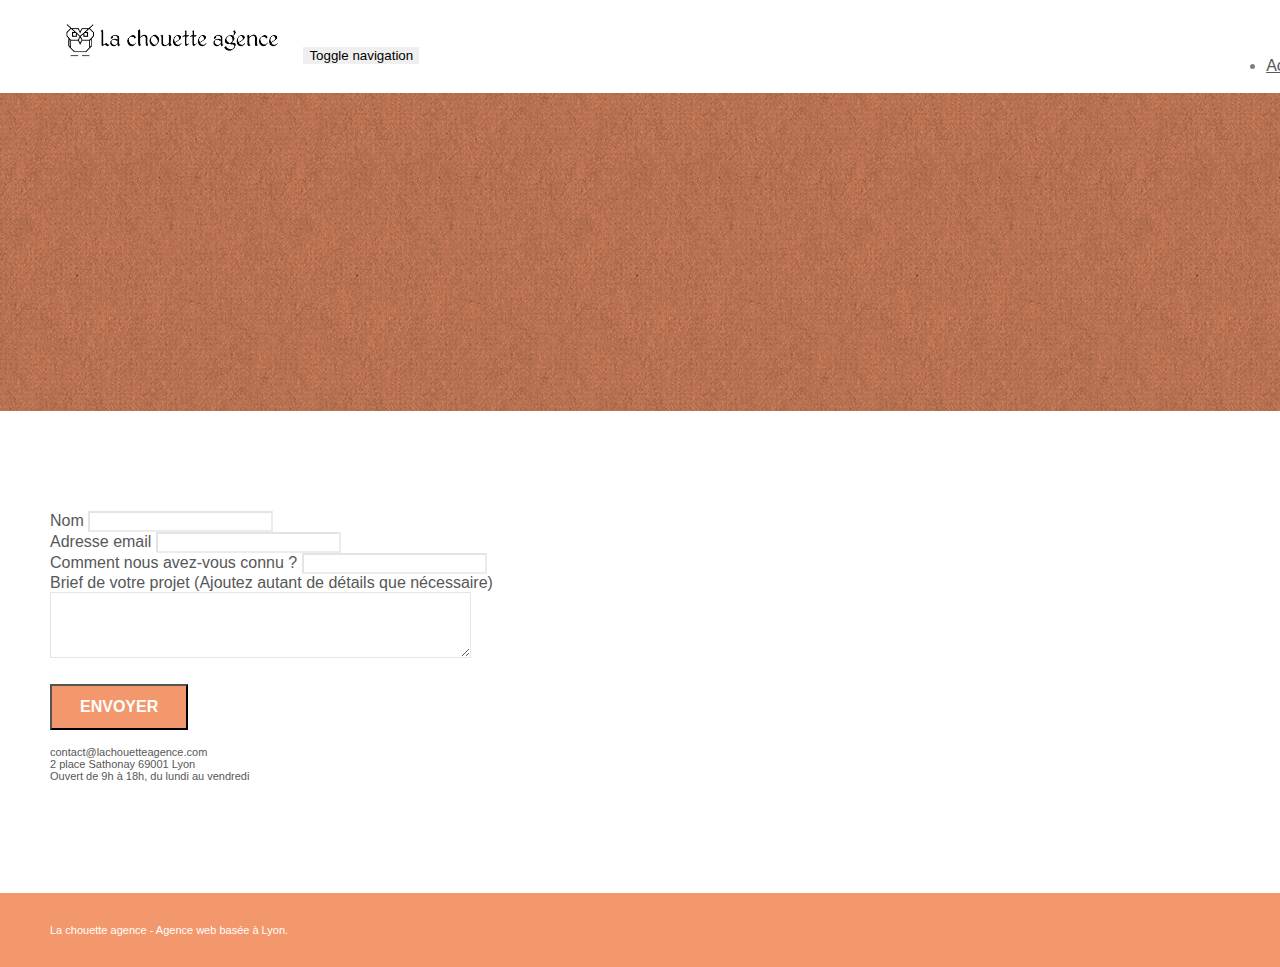
==== page2.html @ 5d2845f1 "Base site add" ====
<!doctype html>
<html lang="Default">
<head>
    <meta charset="utf-8">
    <meta name="keywords" content="">
    <meta name="description" content="">
    <meta name="viewport" content="width=device-width, initial-scale=1.0, viewport-fit=cover">
    <link rel="shortcut icon" type="image/png" href="favicon.jpg">
    
	<link rel="stylesheet" type="text/css" href="./css/bootstrap.min.css">
	<link rel="stylesheet" type="text/css" href="style.css">
	<link rel="stylesheet" type="text/css" href="./css/font-awesome.min.css">
	<link rel="stylesheet" type="text/css" href="./css/et-line.min.css">
	
    
	<script src="./js/jquery-2.1.0.min.js"></script>
	<script src="./js/bootstrap.min.js"></script>
	<script src="./js/blocs.min.js"></script>
	<script src="./js/jqBootstrapValidation.js"></script>
	<script src="./js/formHandler.js"></script>
    <title>page2</title>

    
<!-- Analytics -->
 
<!-- Analytics END -->
    
</head>
<body>
<!-- Principal conteneur -->
<div class="page-container">
    
<!-- bloc-0 -->
<div class="bloc bgc-white l-bloc " id="bloc-0">
	<div class="container bloc-sm">
		<nav class="navbar row">
			<div class="navbar-header">
				<a class="navbar-brand" href="index.html"><img src="img/la-chouette-agence.png" alt="atlanta web design logo" height="40" /></a>
				<button id="nav-toggle" type="button" class="ui-navbar-toggle navbar-toggle" data-toggle="collapse" data-target=".navbar-1">
					<span class="sr-only">Toggle navigation</span><span class="icon-bar"></span><span class="icon-bar"></span><span class="icon-bar"></span>
				</button>
			</div>
			<div class="collapse navbar-collapse navbar-1 special-dropdown-nav">
				<ul class="site-navigation nav navbar-nav">
					<li>
						<a href="index.html">Accueil</a>
					</li>
					<li>
					</li>
					<li>
						<a href="page2.html">page2 &gt;</a>
					</li>
				</ul>
			</div>
		</nav>
	</div>
</div>
<!-- bloc-0 END -->

<!-- bloc-6 -->
<div class="bloc bg-dots-bg bg-repeat bgc-atomic-tangerine d-bloc bloc-bg-texture texture-paper" id="bloc-6">
	<div class="container bloc-lg">
		<div class="row">
			<div class="col-sm-12">
				<h1 class="text-center hero-bloc-text tc-white">
					Parlons web design !
				</h1>
				<p class="text-center mg-lg tc-white tight-width-whitespace">
					Nous sommes ravis que vous souhaitiez collaborer avec notre agence.<br>
					Parlez-nous de votre projet en complétant le formulaire ci-dessous.
				</p>
			</div>
		</div>
	</div>
</div>
<!-- bloc-6 END -->

<!-- bloc-7 -->
<div class="bloc bgc-white l-bloc" id="bloc-7">
	<div class="container bloc-lg">
		<div class="row">
			<div class="col-sm-6">
				<form id="form_1" novalidate success-msg="Your message has been sent." fail-msg="Sorry it seems that our mail server is not responding, Sorry for the inconvenience!">
					<div class="form-group">
						<label>
							Nom
						</label>
						<input id="name" class="form-control" required />
					</div>
					<div class="form-group">
						<label>
							Adresse email
						</label>
						<input id="email" class="form-control" type="email" required />
					</div>
					<div class="form-group">
						<label>
							Comment nous avez-vous connu ?
						</label>
						<input class="form-control" type="email" required id="input_504" />
					</div>
					<div class="form-group">
						<label>
							Brief de votre projet (Ajoutez autant de détails que nécessaire)<br>
						</label><textarea id="message" class="form-control" rows="4" cols="50" required></textarea>
					</div> 
					<button class="bloc-button btn btn-lg btn-block cta-hero btn-atomic-tangerine" type="submit">
						Envoyer
					</button>
				</form>
			</div>
			<div class="col-sm-6">
				<p>
					contact@lachouetteagence.com<br>2 place Sathonay 69001 Lyon<br>Ouvert de 9h à 18h, du lundi au vendredi<br>
				</p>
			</div>
		</div>
	</div>
</div>
<!-- bloc-7 END -->

<!-- ScrollToTop Button -->
<a class="bloc-button btn btn-d scrollToTop" onclick="scrollToTarget('1')"><span class="fa fa-chevron-up"></span></a>
<!-- ScrollToTop Button END-->


<!-- Footer - bloc-8 -->
<div class="bloc bgc-atomic-tangerine d-bloc" id="bloc-8">
	<div class="container bloc-sm">
		<div class="row">
			<div class="col-sm-12">
				<p class="text-center white">
					La chouette agence - Agence web basée à Lyon.<br>
				</p>
				<div class="row row-no-gutters social">
					<div class="col-sm-3">
						<div class="text-center">
							<a class="social" href="index.html"><span class="fa fa-twitter icon-md"></span></a>
						</div>
					</div>
					<div class="col-sm-3">
						<div class="text-center">
							<a class="social" href="index.html"><span class="fa fa-facebook icon-md"></span></a>
						</div>
					</div>
					<div class="col-sm-3">
						<div class="text-center">
							<a class="social" href="index.html"><span class="fa fa-dribbble icon-md"></span></a>
						</div>
					</div>
					<div class="col-sm-3">
						<div class="text-center">
							<a class="social" href="index.html"><span class="fa fa-instagram icon-md"></span></a>
						</div>
					</div>
				</div>
			</div>
		</div>
	</div>
</div>
<!-- Footer - bloc-8 END -->

</div>
<!-- Principal conteneur END -->
    

</body>
</html>
---- style.css ----
body {
    margin: 0;
    padding: 0;
    background: #FFF;
    overflow-x: hidden;
    -webkit-font-smoothing: antialiased;
    -moz-osx-font-smoothing: grayscale;
}

a,
button {
    transition: all .3s ease-in-out;
    outline: none!important;
}

a:hover {
    text-decoration: none;
    cursor: pointer;
}

#page-loading-blocs-notifaction {
    position: fixed;
    top: 0;
    bottom: 0;
    width: 100%;
    z-index: 100000;
    background: #FFFFFF url("img/pageload-spinner.gif") no-repeat center center;
}

.bloc {
    width: 100%;
    clear: both;
    background: 50% 50% no-repeat;
    padding: 0 50px;
    -webkit-background-size: cover;
    -moz-background-size: cover;
    -o-background-size: cover;
    background-size: cover;
    position: relative;
}

.bloc .container {
    padding-left: 0;
    padding-right: 0;
}

.bloc-lg {
    padding: 100px 50px;
}

.bloc-md {
    padding: 50px;
}

.bloc-sm {
    padding: 20px 50px;
}

.bg-center,
.bg-l-edge,
.bg-r-edge,
.bg-t-edge,
.bg-b-edge,
.bg-tl-edge,
.bg-bl-edge,
.bg-tr-edge,
.bg-br-edge,
.bg-repeat {
    -webkit-background-size: auto!important;
    -moz-background-size: auto!important;
    -o-background-size: auto!important;
    background-size: auto!important;
}

.bg-repeat {
    background: repeat;
}

.bg-t-edge {
    background: top no-repeat;
}

.bloc-bg-texture::before {
    content: "";
    background-size: 2px 2px;
    position: absolute;
    top: 0;
    bottom: 0;
    left: 0;
    right: 0;
}

.texture-paper::before {
    background: url("img/texture-paper.png");
    background-size: 280px 280px;
}

.b-parallax {
    background-attachment: fixed;
}

.d-bloc {
    color: rgba(255, 255, 255, .7);
}

.d-bloc button:hover {
    color: rgba(255, 255, 255, .9);
}

.d-bloc .icon-round,
.d-bloc .icon-square,
.d-bloc .icon-rounded,
.d-bloc .icon-semi-rounded-a,
.d-bloc .icon-semi-rounded-b {
    border-color: rgba(255, 255, 255, .9);
}

.d-bloc .divider-h span {
    border-color: rgba(255, 255, 255, .2);
}

.d-bloc .a-btn,
.d-bloc .navbar a,
.d-bloc .navbar-brand,
.d-bloc a .icon-sm,
.d-bloc a .icon-md,
.d-bloc a .icon-lg,
.d-bloc a .icon-xl,
.d-bloc h1 a,
.d-bloc h2 a,
.d-bloc h3 a,
.d-bloc h4 a,
.d-bloc h5 a,
.d-bloc h6 a,
.d-bloc p a {
    color: rgba(255, 255, 255, .6);
}

.d-bloc .a-btn:hover,
.d-bloc .navbar a:hover,
.d-bloc .navbar-brand:hover,
.d-bloc a:hover .icon-sm,
.d-bloc a:hover .icon-md,
.d-bloc a:hover .icon-lg,
.d-bloc a:hover .icon-xl,
.d-bloc h1 a:hover,
.d-bloc h2 a:hover,
.d-bloc h3 a:hover,
.d-bloc h4 a:hover,
.d-bloc h5 a:hover,
.d-bloc h6 a:hover,
.d-bloc p a:hover {
    color: rgba(255, 255, 255, 1);
}

.d-bloc .navbar-toggle .icon-bar {
    background: rgba(255, 255, 255, 1);
}

.d-bloc .btn-wire,
.d-bloc .btn-wire:hover {
    color: rgba(255, 255, 255, 1);
    border-color: rgba(255, 255, 255, 1);
}

.d-bloc .panel {
    color: rgba(0, 0, 0, .5);
}

.d-bloc .panel button:hover {
    color: rgba(0, 0, 0, .7);
}

.d-bloc .panel icon {
    border-color: rgba(0, 0, 0, .7);
}

.d-bloc .panel .divider-h span {
    border-color: rgba(0, 0, 0, .1);
}

.d-bloc .panel .a-btn {
    color: rgba(0, 0, 0, .6);
}

.d-bloc .panel .a-btn:hover {
    color: rgba(0, 0, 0, 1);
}

.d-bloc .panel .btn-wire,
.d-bloc .panel .btn-wire:hover {
    color: rgba(0, 0, 0, .7);
    border-color: rgba(0, 0, 0, .3);
}

.d-bloc .panel,
.l-bloc {
    color: rgba(0, 0, 0, .5);
}

.d-bloc .panel button:hover,
.l-bloc button:hover {
    color: rgba(0, 0, 0, .7);
}

.l-bloc .icon-round,
.l-bloc .icon-square,
.l-bloc .icon-rounded,
.l-bloc .icon-semi-rounded-a,
.l-bloc .icon-semi-rounded-b {
    border-color: rgba(0, 0, 0, .7);
}

.d-bloc .panel .divider-h span,
.l-bloc .divider-h span {
    border-color: rgba(0, 0, 0, .1);
}

.d-bloc .panel .a-btn,
.l-bloc .a-btn,
.l-bloc .navbar a,
.l-bloc .navbar-brand,
.l-bloc a .icon-sm,
.l-bloc a .icon-md,
.l-bloc a .icon-lg,
.l-bloc a .icon-xl,
.l-bloc h1 a,
.l-bloc h2 a,
.l-bloc h3 a,
.l-bloc h4 a,
.l-bloc h5 a,
.l-bloc h6 a,
.l-bloc p a {
    color: rgba(0, 0, 0, .6);
}

.d-bloc .panel .a-btn:hover,
.l-bloc .a-btn:hover,
.l-bloc .navbar a:hover,
.l-bloc .navbar-brand:hover,
.l-bloc a:hover .icon-sm,
.l-bloc a:hover .icon-md,
.l-bloc a:hover .icon-lg,
.l-bloc a:hover .icon-xl,
.l-bloc h1 a:hover,
.l-bloc h2 a:hover,
.l-bloc h3 a:hover,
.l-bloc h4 a:hover,
.l-bloc h5 a:hover,
.l-bloc h6 a:hover,
.l-bloc p a:hover {
    color: rgba(0, 0, 0, 1);
}

.l-bloc .navbar-toggle .icon-bar {
    color: rgba(0, 0, 0, .6);
}

.d-bloc .panel .btn-wire,
.d-bloc .panel .btn-wire:hover,
.l-bloc .btn-wire,
.l-bloc .btn-wire:hover {
    color: rgba(0, 0, 0, .7);
    border-color: rgba(0, 0, 0, .3);
}

.voffset {
    margin-top: 30px;
}

.voffset-lg {
    margin-top: 80px;
}

.row-no-gutters {
    margin-right: 0;
    margin-left: 0;
}

.row.row-no-gutters > [class^="col-"],
.row.row-no-gutters > [class*=" col-"] {
    padding-right: 0;
    padding-left: 0;
}

#bloc-1-hero h1 {
    font-size: 32px;
}

.navbar {
    margin-bottom: 0;
    z-index: 1;
}

.navbar-brand {
    height: auto;
    padding: 3px 15px;
    font-size: 25px;
    font-weight: normal;
    font-weight: 600;
    line-height: 44px;
}

.navbar-brand img {
    max-height: 200px;
    margin: 0 5px 0 0;
    display: inline;
}

.navbar-brand img[src$=svg] {
    min-width: 100px;
}

.nav-center .navbar-brand img {
    margin: 0;
}

.navbar .nav {
    padding-top: 2px;
    margin-right: -16px;
    float: right;
    z-index: 1;
}

.nav > li {
    float: left;
    margin-top: 4px;
    font-size: 16px;
}

.navbar-nav .open .dropdown-menu > li > a {
    text-align: inherit;
}

.nav > li a:hover,
.nav > li a:focus {
    background: transparent;
}

.navbar-toggle {
    margin: 10px 10px 0 0;
    border: 0px;
}

.navbar-toggle:hover {
    background: transparent!important;
}

.navbar-toggle .icon-bar {
    background-color: rgba(0, 0, 0, .5);
    width: 26px;
}

.nav-invert .navbar .nav {
    float: left;
}

.nav-invert .navbar-header,
.nav-invert .navbar-brand {
    float: right;
    position: relative;
    z-index: 2;
}

@media (min-width: 768px) {
    .site-navigation {
        position: absolute;
        top: 50%;
        right: 20px;
        transform: translate(0, -50%);
        -webkit-transform: translateY(-50%);
    }
    .nav > li .dropdown-menu a,
    .nav > li .dropdown-menu a:hover {
        color: #484848;
    }
    .nav-invert .site-navigation {
        left: 0;
        right: 0;
    }
    .nav-center {
        text-align: center;
    }
    .nav-center .navbar-header {
        width: 100%;
    }
    .nav-center .navbar-header,
    .nav-center .navbar-brand,
    .nav-center .nav > li {
        float: none;
        display: inline-block;
    }
    .nav-center .site-navigation {
        position: relative;
        width: 100%;
        right: 0;
        margin-right: 0px;
        margin-top: 20px;
    }
    .nav-center.mini-nav .navbar-toggle {
        float: none;
        margin: 10px auto 0;
    }
}

.nav > li > .dropdown a {
    background: none!important;
    display: block;
    padding: 14px 15px;
}

nav .caret {
    margin: 0 5px;
}

.dropdown-menu .dropdown-menu {
    top: -8px;
    left: 100%;
}

.dropdown-menu .dropmenu-flow-right {
    top: 100%;
    left: 0;
    margin-left: -1px;
    border-top-left-radius: 0;
    border-top-right-radius: 0;
}

.dropdown-menu .dropdown span {
    border: 4px solid black;
    border-top-color: transparent;
    border-right-color: transparent;
    border-bottom-color: transparent;
    margin: 6px -5px 0 0!important;
    float: right;
}

.mg-md {
    margin-top: 10px;
    margin-bottom: 20px;
}

.mg-lg {
    margin-top: 10px;
    margin-bottom: 40px;
}

.btn {
    margin: 0 5px 5px 0;
}

.btn.pull-right {
    margin: 0 0 5px 5px;
}

.btn-d,
.btn-d:hover,
.btn-d:focus {
    color: #FFF;
    background: rgba(0, 0, 0, .3);
}

button {
    outline: none!important;
}

.btn-rd {
    border-radius: 40px;
}

.btn-clean {
    border: 1px solid rgba(0, 0, 0, .08);
    border-bottom-color: rgba(0, 0, 0, .1);
    text-shadow: 0 1px 0 rgba(0, 0, 1, .1);
    box-shadow: 0 1px 3px rgba(0, 0, 1, .25), inset 0 1px 0 0 rgba(255, 255, 255, .15);
}

.icon-md {
    font-size: 30px!important;
}

.icon-lg {
    font-size: 60px!important;
}

.sm-shadow {
    text-shadow: 0 1px 2px rgba(0, 0, 0, .3);
}

.panel-sq,
.panel-sq .panel-heading,
.panel-sq .panel-footer {
    border-radius: 0;
}

.panel-rd {
    border-radius: 30px;
}

.panel-rd .panel-heading {
    border-radius: 29px 29px 0 0;
}

.panel-rd .panel-footer {
    border-radius: 0 0 29px 29px;
}

.form-control {
    border-color: rgba(0, 0, 0, .1);
    box-shadow: none;
}

.scrollToTop {
    width: 40px;
    height: 40px;
    position: fixed;
    bottom: 20px;
    right: 20px;
    opacity: 0;
    z-index: 500;
    transition: all .3s ease-in-out;
}

.scrollToTop span {
    margin-top: 6px;
}

.showScrollTop {
    font-size: 14px;
    opacity: 1;
}

a[data-lightbox] {
    position: relative;
    display: block;
    text-align: center;
}

a[data-lightbox]:hover::before {
    content: "+";
    font-family: "HelveticaNeue-Light", "Helvetica Neue Light", "Helvetica Neue", Helvetica, Arial;
    font-size: 32px;
    width: 50px;
    height: 50px;
    margin-left: -25px;
    border-radius: 50%;
    background: rgba(0, 0, 0, .6);
    color: #FFF;
    font-weight: 100;
    z-index: 1;
    position: absolute;
    top: 50%;
    transform: translateY(-50%);
    -webkit-transform: translateY(-50%);
}

a[data-lightbox]:hover img {
    opacity: 0.6;
    -webkit-animation-fill-mode: none;
    animation-fill-mode: none;
}

#lightbox-modal {
    display: flex;
    align-items: center;
}

#lightbox-modal .modal-dialog {
    width: 90%;
    max-width: 900px;
    margin: 0 auto 0;
}

#lightbox-modal .modal-dialog img {
    max-height: 90vh;
    margin: 0 auto;
}

.lightbox-caption {
    padding: 20px;
    color: #FFF;
    background: rgba(0, 0, 0, .5);
    position: absolute;
    left: 15px;
    right: 15px;
    bottom: 5px;
}

.close-lightbox {
    color: #FFF;
    font-size: 30px;
    position: absolute;
    top: 20px;
    right: 20px;
    z-index: 20;
    background: rgba(0, 0, 0, .5);
    border: none;
    line-height: 30px;
    padding: 0 9px 5px;
    opacity: 0.3;
}

.close-lightbox:hover,
.next-lightbox:hover,
.prev-lightbox:hover {
    opacity: 1.0;
    color: #FFF;
}

.next-lightbox,
.prev-lightbox {
    font-size: 20px;
    color: rgba(255, 255, 255, .9);
    background: rgba(0, 0, 0, .5);
    transition: all .2s ease-in-out;
    position: absolute;
    top: 45%;
    z-index: 1;
    opacity: 0.4;
}

.next-lightbox {
    padding: 6px 8px 1px 13px;
    right: 25px;
}

.prev-lightbox {
    padding: 6px 13px 1px 10px;
    left: 25px;
}

.snapshot-lb .modal-body {
    padding-bottom: 45px;
}

.snapshot-lb .lightbox-caption {
    padding: 0;
    color: rgba(0, 0, 0, .5);
    background: none;
}

h1,
h2,
h3,
h4,
h5,
h6,
p,
label,
.btn,
a {
    font-family: "helvetica";
    font-weight: 400;
    color: #575757!important;
}

.container {
    max-width: 1000px;
}

.hero-bloc-text {
    font-size: 38px;
}

.hero-bloc-text-sub {
    font-size: 36px;
}

.statement-bloc-text {
    line-height: 26px;
    font-style: italic;
    font-size: 20px;
    text-align: center;
    font-weight: lighter;
    max-width: 520px;
    margin: auto auto auto auto;
}

p {
    font-size: 11px;
}

.tight-width-whitespace {
    max-width: 600px;
    margin: auto auto auto auto;
}

.h1 {
    font-size: 20px;
    font-family: "Open Sans";
}

.cta-hero {
    margin-top: 22px;
    color: #FFFFFF!important;
    text-transform: uppercase;
    padding: 12px 28px 12px 28px;
    font-size: 16px;
    font-weight: 700;
}

.social {
    max-width: 400px;
    margin: auto auto auto auto;
}

h2 {
    font-size: 22px;
    line-height: 1.4em;
}

h3 {
    font-size: 15px;
    text-transform: uppercase;
    font-weight: 700;
    color: #333333!important;
}

.med-width-whitespace {
    max-width: 800px;
    margin: auto auto auto auto;
    box-shadow: 0px 0px 0px #000000;
}

h1 {
    color: #333333!important;
}

h4 {
    color: #333333!important;
}

.icons {
    margin-bottom: 14px;
    margin-top: 24px;
}

.white {
    color: #FFFFFF!important;
}

.portfolio-thumb {
    margin-bottom: 24px;
}

.portfolio-row {
    margin-bottom: 44px;
    margin-top: 50px;
}

.avatar {
    box-shadow: 0px 4px 9px rgba(0, 0, 0, 0.3);
}

.black-background {
    background-color: rgba(165, 147, 99, 0.7);
    padding: 40px 40px 40px 40px;
}

.bold-link {
    font-weight: 900;
    text-decoration: underline!important;
}

.bgc-white {
    background-color: #FFFFFF;
}

.bgc-dark-slate-blue {
    background-color: #364577;
}

.bgc-atomic-tangerine {
    background-color: #F3976C;
}

.tc-white {
    color: #F3976C!important;
}

.btn-atomic-tangerine {
    background: #F3976C;
    color: #FFFFFF!important;
}

.btn-atomic-tangerine:hover {
    background: #c27956!important;
    color: #FFFFFF!important;
}

.ltc-white {
    color: #FFFFFF!important;
}

.ltc-white:hover {
    color: #cccccc!important;
}

.ltc-atomic-tangerine {
    color: #F3976C!important;
}

.ltc-atomic-tangerine:hover {
    color: #c27956!important;
}

.icon-dark-slate-blue {
    color: #364577!important;
    border-color: #364577!important;
}

.bg-dots-bg {
    background-image: url("img/dots-bg.png");
}

.bg-lines-h2-bg {
    background-image: url("img/lines-h2-bg.png");
}

.bg-banniere {
    background-image: url("img/la-chouette-agence-banniere.jpg");
}

.bg-presentation {
    background-image: url("img/image-de-presentation.bmp");
}

@media (max-width: 1024px) {
    .bloc {
        padding-left: 20px;
        padding-right: 20px;
    }
    .bloc.full-width-bloc,
    .bloc-tile-2.full-width-bloc .container,
    .bloc-tile-3.full-width-bloc .container,
    .bloc-tile-4.full-width-bloc .container {
        padding-left: 0;
        padding-right: 0;
    }
}

@media (max-width: 992px) and (min-width: 768px) {
    .navbar .nav {
        max-width: 80%
    }
    .nav-center.navbar .nav {
        max-width: 100%
    }
}

@media only screen and (min-device-width: 768px) and (max-device-width: 1024px) and (orientation: landscape) {
    .b-parallax {
        background-attachment: scroll;
    }
}

@media only screen and (min-device-width: 1024px) and (max-device-width: 1366px) and (-webkit-min-device-pixel-ratio: 1.5) {
    .b-parallax {
        background-attachment: scroll;
    }
}

@media (max-width: 991px) {
    .container {
        width: 100%;
    }
    .b-parallax {
        background-attachment: scroll;
    }
    .page-container,
    #hero-bloc {
        overflow-x: hidden;
        position: relative;
    }
    .bloc {
        padding-left: constant(safe-area-inset-left);
        padding-right: constant(safe-area-inset-right);
    }
    .bloc-group,
    .bloc-group .bloc {
        display: block;
        width: 100%;
    }
    .bloc-fill-screen .fill-bloc-top-edge,
    .bloc-fill-screen .fill-bloc-bottom-edge {
        padding: 0 20px;
        padding-left: constant(safe-area-inset-left);
        padding-right: constant(safe-area-inset-right);
    }
}

@media (max-width: 767px) {
    .page-container {
        overflow-x: hidden;
        position: relative;
    }
    h1,
    h2,
    h3,
    h4,
    h5,
    h6,
    p,
    #disqus_thread {
        padding-left: 10px!important;
        padding-right: 10px!important;
    }
    .b-parallax {
        background-attachment: scroll;
    }
    .navbar .nav {
        padding-top: 0;
        border-top: 1px solid rgba(0, 0, 0, .2);
        float: none!important;
    }
    .navbar.row {
        margin-left: 0;
        margin-right: 0;
    }
    .site-navigation {
        position: inherit;
        transform: none;
        -webkit-transform: none;
        -ms-transform: none;
    }
    .nav > li {
        margin-top: 0;
        border-bottom: 1px solid rgba(0, 0, 0, .1);
        background: rgba(0, 0, 0, .05);
        text-align: left;
        padding-left: 15px;
        width: 100%;
    }
    .nav > li:hover {
        background: rgba(0, 0, 0, .08);
    }
    .dropdown .dropdown a .caret {
        float: none;
        margin: 5px 0 0 10px!important;
        border: 4px solid black;
        border-bottom-color: transparent;
        border-right-color: transparent;
        border-left-color: transparent;
    }
    #hero-bloc .navbar .nav {
        background: rgba(0, 0, 0, .8);
    }
    #hero-bloc .navbar .nav a {
        color: rgba(255, 255, 255, .6);
    }
    .hero {
        padding: 50px 0;
    }
    .hero-nav {
        left: -1px;
        right: -1px;
    }
    .navbar-collapse {
        padding: 0;
        overflow-x: hidden;
        -webkit-box-shadow: none;
        box-shadow: none;
    }
    .navbar-brand img {
        max-height: 40px;
        width: auto;
    }
    .nav-invert .navbar-header {
        float: none;
        width: 100%;
    }
    .nav-invert .navbar-toggle {
        float: left;
        margin-left: 10px;
    }
    .bloc {
        padding-left: 0;
        padding-right: 0;
    }
    .bloc-xxl,
    .bloc-xl,
    .bloc-lg {
        padding: 40px 0;
    }
    .bloc-sm,
    .bloc-md {
        padding-left: 0;
        padding-right: 0;
    }
    .bloc-tile-2 .container,
    .bloc-tile-3 .container,
    .bloc-tile-4 .container,
    .bloc-fill-screen .fill-bloc-top-edge,
    .bloc-fill-screen .fill-bloc-bottom-edge {
        padding-left: 0;
        padding-right: 0;
    }
    .a-block {
        padding: 0 10px;
    }
    .btn-dwn {
        display: none;
    }
    .voffset {
        margin-top: 5px;
    }
    .voffset-md {
        margin-top: 20px;
    }
    .voffset-lg {
        margin-top: 30px;
    }
    form {
        padding: 5px;
    }
    .close-lightbox {
        display: inline-block;
    }
    .blocsapp-device-iphone5 {
        background-size: 216px 425px;
        padding-top: 60px;
        width: 216px;
        height: 425px;
    }
    .blocsapp-device-iphone5 img {
        width: 180px;
        height: 320px;
    }
}

@media (max-width: 400px) {
    .bloc {
        padding-left: 0;
        padding-right: 0;
    }
}

@media (max-width: 767px) {
    .bloc-mob-center-text {
        text-align: center;
    }
}
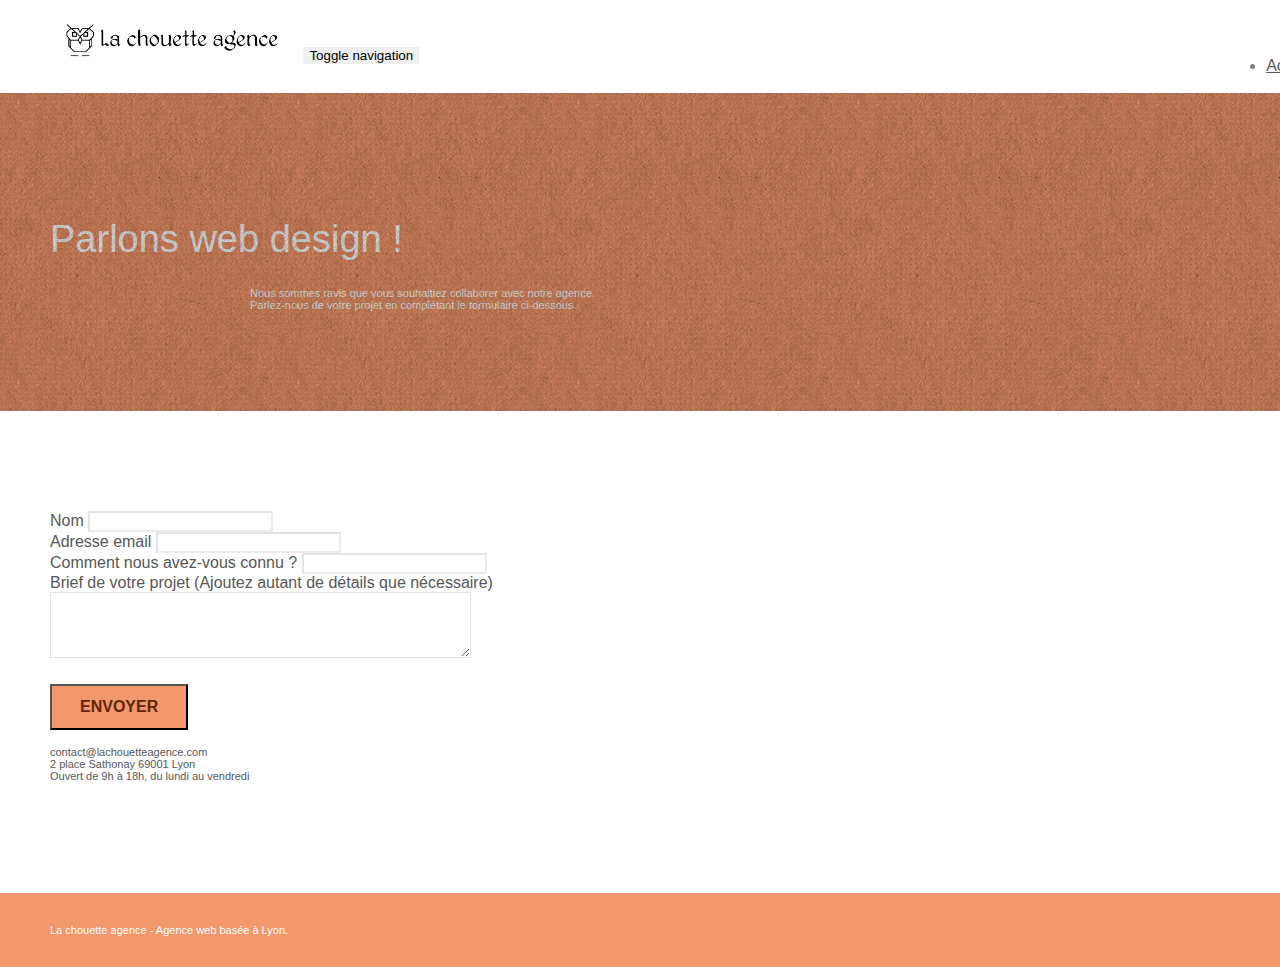
==== commit 1f5db559: "Corrections 1-6 implemented on Accueil, Correction 1 on contact." ====
--- a/page2.html
+++ b/page2.html
@@ -1,5 +1,5 @@
 <!doctype html>
-<html lang="Default">
+<html lang="fr">
 <head>
     <meta charset="utf-8">
     <meta name="keywords" content="">
@@ -18,7 +18,7 @@
 	<script src="./js/blocs.min.js"></script>
 	<script src="./js/jqBootstrapValidation.js"></script>
 	<script src="./js/formHandler.js"></script>
-    <title>page2</title>
+    <title>Nous contacter</title>
 
     
 <!-- Analytics -->
@@ -35,7 +35,7 @@
 	<div class="container bloc-sm">
 		<nav class="navbar row">
 			<div class="navbar-header">
-				<a class="navbar-brand" href="index.html"><img src="img/la-chouette-agence.png" alt="atlanta web design logo" height="40" /></a>
+				<a class="navbar-brand" href="index.html"><img src="img/la-chouette-agence.png" alt="lyon web design logo" height="40" /></a>
 				<button id="nav-toggle" type="button" class="ui-navbar-toggle navbar-toggle" data-toggle="collapse" data-target=".navbar-1">
 					<span class="sr-only">Toggle navigation</span><span class="icon-bar"></span><span class="icon-bar"></span><span class="icon-bar"></span>
 				</button>
--- a/style.css
+++ b/style.css
@@ -775,17 +775,17 @@
 }
 
 .tc-white {
-    color: #F3976C!important;
+    color: #FFFFFF!important;
 }
 
 .btn-atomic-tangerine {
     background: #F3976C;
-    color: #FFFFFF!important;
+    color: #642407!important;
 }
 
 .btn-atomic-tangerine:hover {
     background: #c27956!important;
-    color: #FFFFFF!important;
+    color: #642407!important;
 }
 
 .ltc-white {
@@ -1039,4 +1039,8 @@
     .bloc-mob-center-text {
         text-align: center;
     }
-}+}
+
+.pinkcontrast {
+    color: #642407!important;
+}
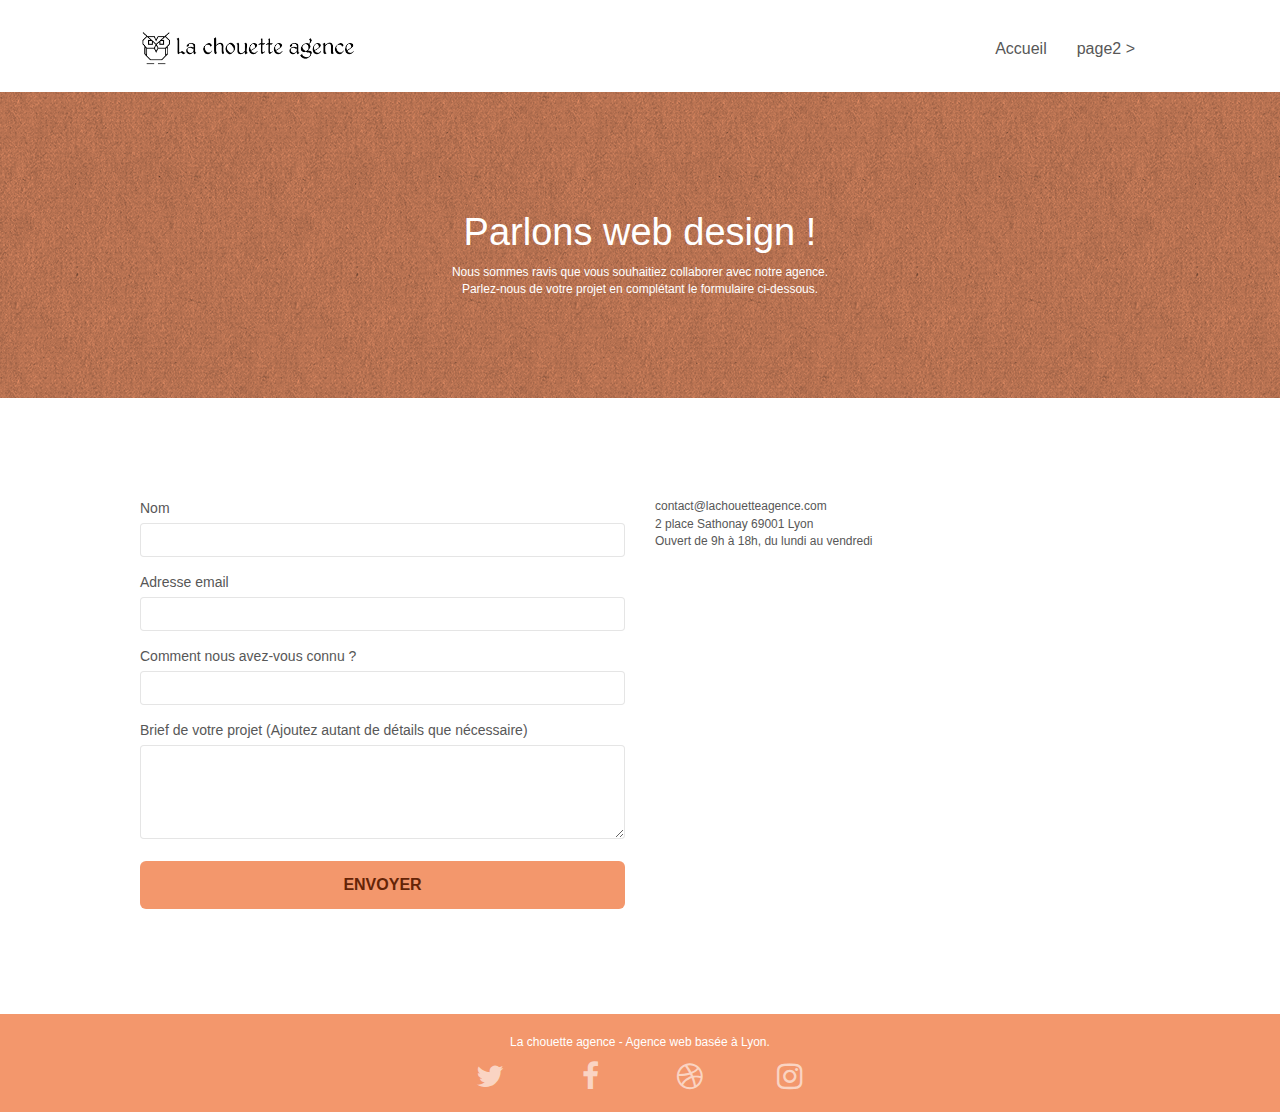
==== commit 0d8409d7: "js errors fixed on contact page." ====
--- a/page2.html
+++ b/page2.html
@@ -7,15 +7,15 @@
     <meta name="viewport" content="width=device-width, initial-scale=1.0, viewport-fit=cover">
     <link rel="shortcut icon" type="image/png" href="favicon.jpg">
     
-	<link rel="stylesheet" type="text/css" href="./css/bootstrap.min.css">
+	<link rel="stylesheet" type="text/css" href="./css/bootstrap.css">
 	<link rel="stylesheet" type="text/css" href="style.css">
-	<link rel="stylesheet" type="text/css" href="./css/font-awesome.min.css">
-	<link rel="stylesheet" type="text/css" href="./css/et-line.min.css">
+	<link rel="stylesheet" type="text/css" href="./css/font-awesome.css">
+	<link rel="stylesheet" type="text/css" href="./css/et-line.css">
 	
     
-	<script src="./js/jquery-2.1.0.min.js"></script>
-	<script src="./js/bootstrap.min.js"></script>
-	<script src="./js/blocs.min.js"></script>
+	<script src="./js/jquery-2.1.0.js"></script>
+	<script src="./js/bootstrap.js"></script>
+	<script src="./js/blocs.js"></script>
 	<script src="./js/jqBootstrapValidation.js"></script>
 	<script src="./js/formHandler.js"></script>
     <title>Nous contacter</title>
--- a/style.css
+++ b/style.css
@@ -677,7 +677,7 @@
 }
 
 p {
-    font-size: 11px;
+    font-size: 12px;
 }
 
 .tight-width-whitespace {
--- a/css/et-line.css
+++ b/css/et-line.css
@@ -0,0 +1,519 @@
+@font-face {
+    font-family: et-line;
+    src: url(../fonts/et-line.eot);
+    src: url(../fonts/et-line.eot?#iefix) format('embedded-opentype'), url(../fonts/et-line.woff) format('woff'), url(../fonts/et-line.ttf) format('truetype'), url(../fonts/et-line.svg#et-line) format('svg');
+    font-weight: 400;
+    font-style: normal
+}
+
+.et-icon-adjustments,
+.et-icon-alarmclock,
+.et-icon-anchor,
+.et-icon-aperture,
+.et-icon-attachment,
+.et-icon-bargraph,
+.et-icon-basket,
+.et-icon-beaker,
+.et-icon-bike,
+.et-icon-book-open,
+.et-icon-briefcase,
+.et-icon-browser,
+.et-icon-calendar,
+.et-icon-camera,
+.et-icon-caution,
+.et-icon-chat,
+.et-icon-circle-compass,
+.et-icon-clipboard,
+.et-icon-clock,
+.et-icon-cloud,
+.et-icon-compass,
+.et-icon-desktop,
+.et-icon-dial,
+.et-icon-document,
+.et-icon-documents,
+.et-icon-download,
+.et-icon-dribbble,
+.et-icon-edit,
+.et-icon-envelope,
+.et-icon-expand,
+.et-icon-facebook,
+.et-icon-flag,
+.et-icon-focus,
+.et-icon-gears,
+.et-icon-genius,
+.et-icon-gift,
+.et-icon-global,
+.et-icon-globe,
+.et-icon-googleplus,
+.et-icon-grid,
+.et-icon-happy,
+.et-icon-hazardous,
+.et-icon-heart,
+.et-icon-hotairballoon,
+.et-icon-hourglass,
+.et-icon-key,
+.et-icon-laptop,
+.et-icon-layers,
+.et-icon-lifesaver,
+.et-icon-lightbulb,
+.et-icon-linegraph,
+.et-icon-linkedin,
+.et-icon-lock,
+.et-icon-magnifying-glass,
+.et-icon-map,
+.et-icon-map-pin,
+.et-icon-megaphone,
+.et-icon-mic,
+.et-icon-mobile,
+.et-icon-newspaper,
+.et-icon-notebook,
+.et-icon-paintbrush,
+.et-icon-paperclip,
+.et-icon-pencil,
+.et-icon-phone,
+.et-icon-picture,
+.et-icon-pictures,
+.et-icon-piechart,
+.et-icon-presentation,
+.et-icon-pricetags,
+.et-icon-printer,
+.et-icon-profile-female,
+.et-icon-profile-male,
+.et-icon-puzzle,
+.et-icon-quote,
+.et-icon-recycle,
+.et-icon-refresh,
+.et-icon-ribbon,
+.et-icon-rss,
+.et-icon-sad,
+.et-icon-scissors,
+.et-icon-scope,
+.et-icon-search,
+.et-icon-shield,
+.et-icon-speedometer,
+.et-icon-strategy,
+.et-icon-streetsign,
+.et-icon-tablet,
+.et-icon-target,
+.et-icon-telescope,
+.et-icon-toolbox,
+.et-icon-tools,
+.et-icon-tools-2,
+.et-icon-trophy,
+.et-icon-tumblr,
+.et-icon-twitter,
+.et-icon-upload,
+.et-icon-video,
+.et-icon-wallet,
+.et-icon-wine {
+    font-family: et-line;
+    speak: none;
+    font-style: normal;
+    font-weight: 400;
+    font-variant: normal;
+    text-transform: none;
+    line-height: 1;
+    -webkit-font-smoothing: antialiased;
+    -moz-osx-font-smoothing: grayscale;
+    display: inline-block
+}
+
+.et-icon-mobile:before {
+    content: "\e000"
+}
+
+.et-icon-laptop:before {
+    content: "\e001"
+}
+
+.et-icon-desktop:before {
+    content: "\e002"
+}
+
+.et-icon-tablet:before {
+    content: "\e003"
+}
+
+.et-icon-phone:before {
+    content: "\e004"
+}
+
+.et-icon-document:before {
+    content: "\e005"
+}
+
+.et-icon-documents:before {
+    content: "\e006"
+}
+
+.et-icon-search:before {
+    content: "\e007"
+}
+
+.et-icon-clipboard:before {
+    content: "\e008"
+}
+
+.et-icon-newspaper:before {
+    content: "\e009"
+}
+
+.et-icon-notebook:before {
+    content: "\e00a"
+}
+
+.et-icon-book-open:before {
+    content: "\e00b"
+}
+
+.et-icon-browser:before {
+    content: "\e00c"
+}
+
+.et-icon-calendar:before {
+    content: "\e00d"
+}
+
+.et-icon-presentation:before {
+    content: "\e00e"
+}
+
+.et-icon-picture:before {
+    content: "\e00f"
+}
+
+.et-icon-pictures:before {
+    content: "\e010"
+}
+
+.et-icon-video:before {
+    content: "\e011"
+}
+
+.et-icon-camera:before {
+    content: "\e012"
+}
+
+.et-icon-printer:before {
+    content: "\e013"
+}
+
+.et-icon-toolbox:before {
+    content: "\e014"
+}
+
+.et-icon-briefcase:before {
+    content: "\e015"
+}
+
+.et-icon-wallet:before {
+    content: "\e016"
+}
+
+.et-icon-gift:before {
+    content: "\e017"
+}
+
+.et-icon-bargraph:before {
+    content: "\e018"
+}
+
+.et-icon-grid:before {
+    content: "\e019"
+}
+
+.et-icon-expand:before {
+    content: "\e01a"
+}
+
+.et-icon-focus:before {
+    content: "\e01b"
+}
+
+.et-icon-edit:before {
+    content: "\e01c"
+}
+
+.et-icon-adjustments:before {
+    content: "\e01d"
+}
+
+.et-icon-ribbon:before {
+    content: "\e01e"
+}
+
+.et-icon-hourglass:before {
+    content: "\e01f"
+}
+
+.et-icon-lock:before {
+    content: "\e020"
+}
+
+.et-icon-megaphone:before {
+    content: "\e021"
+}
+
+.et-icon-shield:before {
+    content: "\e022"
+}
+
+.et-icon-trophy:before {
+    content: "\e023"
+}
+
+.et-icon-flag:before {
+    content: "\e024"
+}
+
+.et-icon-map:before {
+    content: "\e025"
+}
+
+.et-icon-puzzle:before {
+    content: "\e026"
+}
+
+.et-icon-basket:before {
+    content: "\e027"
+}
+
+.et-icon-envelope:before {
+    content: "\e028"
+}
+
+.et-icon-streetsign:before {
+    content: "\e029"
+}
+
+.et-icon-telescope:before {
+    content: "\e02a"
+}
+
+.et-icon-gears:before {
+    content: "\e02b"
+}
+
+.et-icon-key:before {
+    content: "\e02c"
+}
+
+.et-icon-paperclip:before {
+    content: "\e02d"
+}
+
+.et-icon-attachment:before {
+    content: "\e02e"
+}
+
+.et-icon-pricetags:before {
+    content: "\e02f"
+}
+
+.et-icon-lightbulb:before {
+    content: "\e030"
+}
+
+.et-icon-layers:before {
+    content: "\e031"
+}
+
+.et-icon-pencil:before {
+    content: "\e032"
+}
+
+.et-icon-tools:before {
+    content: "\e033"
+}
+
+.et-icon-tools-2:before {
+    content: "\e034"
+}
+
+.et-icon-scissors:before {
+    content: "\e035"
+}
+
+.et-icon-paintbrush:before {
+    content: "\e036"
+}
+
+.et-icon-magnifying-glass:before {
+    content: "\e037"
+}
+
+.et-icon-circle-compass:before {
+    content: "\e038"
+}
+
+.et-icon-linegraph:before {
+    content: "\e039"
+}
+
+.et-icon-mic:before {
+    content: "\e03a"
+}
+
+.et-icon-strategy:before {
+    content: "\e03b"
+}
+
+.et-icon-beaker:before {
+    content: "\e03c"
+}
+
+.et-icon-caution:before {
+    content: "\e03d"
+}
+
+.et-icon-recycle:before {
+    content: "\e03e"
+}
+
+.et-icon-anchor:before {
+    content: "\e03f"
+}
+
+.et-icon-profile-male:before {
+    content: "\e040"
+}
+
+.et-icon-profile-female:before {
+    content: "\e041"
+}
+
+.et-icon-bike:before {
+    content: "\e042"
+}
+
+.et-icon-wine:before {
+    content: "\e043"
+}
+
+.et-icon-hotairballoon:before {
+    content: "\e044"
+}
+
+.et-icon-globe:before {
+    content: "\e045"
+}
+
+.et-icon-genius:before {
+    content: "\e046"
+}
+
+.et-icon-map-pin:before {
+    content: "\e047"
+}
+
+.et-icon-dial:before {
+    content: "\e048"
+}
+
+.et-icon-chat:before {
+    content: "\e049"
+}
+
+.et-icon-heart:before {
+    content: "\e04a"
+}
+
+.et-icon-cloud:before {
+    content: "\e04b"
+}
+
+.et-icon-upload:before {
+    content: "\e04c"
+}
+
+.et-icon-download:before {
+    content: "\e04d"
+}
+
+.et-icon-target:before {
+    content: "\e04e"
+}
+
+.et-icon-hazardous:before {
+    content: "\e04f"
+}
+
+.et-icon-piechart:before {
+    content: "\e050"
+}
+
+.et-icon-speedometer:before {
+    content: "\e051"
+}
+
+.et-icon-global:before {
+    content: "\e052"
+}
+
+.et-icon-compass:before {
+    content: "\e053"
+}
+
+.et-icon-lifesaver:before {
+    content: "\e054"
+}
+
+.et-icon-clock:before {
+    content: "\e055"
+}
+
+.et-icon-aperture:before {
+    content: "\e056"
+}
+
+.et-icon-quote:before {
+    content: "\e057"
+}
+
+.et-icon-scope:before {
+    content: "\e058"
+}
+
+.et-icon-alarmclock:before {
+    content: "\e059"
+}
+
+.et-icon-refresh:before {
+    content: "\e05a"
+}
+
+.et-icon-happy:before {
+    content: "\e05b"
+}
+
+.et-icon-sad:before {
+    content: "\e05c"
+}
+
+.et-icon-facebook:before {
+    content: "\e05d"
+}
+
+.et-icon-twitter:before {
+    content: "\e05e"
+}
+
+.et-icon-googleplus:before {
+    content: "\e05f"
+}
+
+.et-icon-rss:before {
+    content: "\e060"
+}
+
+.et-icon-tumblr:before {
+    content: "\e061"
+}
+
+.et-icon-linkedin:before {
+    content: "\e062"
+}
+
+.et-icon-dribbble:before {
+    content: "\e063"
+}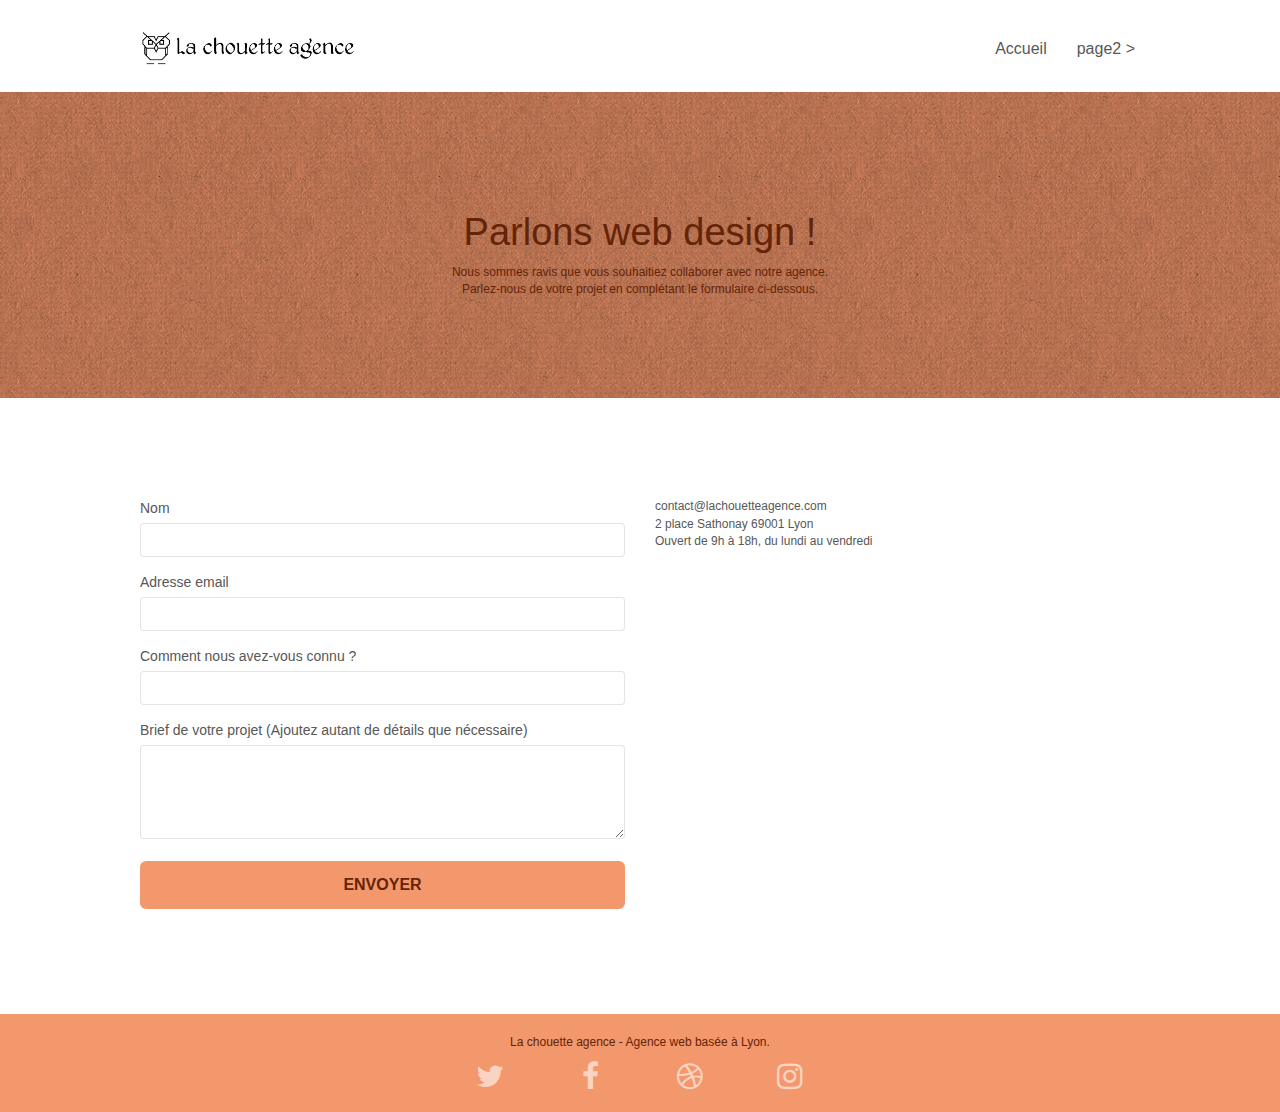
==== commit 528618b2: "Accessibility checklist corrections finished." ====
--- a/page2.html
+++ b/page2.html
@@ -62,10 +62,10 @@
 	<div class="container bloc-lg">
 		<div class="row">
 			<div class="col-sm-12">
-				<h1 class="text-center hero-bloc-text tc-white">
+				<h1 class="text-center hero-bloc-text pinkcontrast">
 					Parlons web design !
 				</h1>
-				<p class="text-center mg-lg tc-white tight-width-whitespace">
+				<p class="text-center mg-lg pinkcontrast tight-width-whitespace">
 					Nous sommes ravis que vous souhaitiez collaborer avec notre agence.<br>
 					Parlez-nous de votre projet en complétant le formulaire ci-dessous.
 				</p>
@@ -82,25 +82,25 @@
 			<div class="col-sm-6">
 				<form id="form_1" novalidate success-msg="Your message has been sent." fail-msg="Sorry it seems that our mail server is not responding, Sorry for the inconvenience!">
 					<div class="form-group">
-						<label>
+						<label for="name">
 							Nom
 						</label>
 						<input id="name" class="form-control" required />
 					</div>
 					<div class="form-group">
-						<label>
+						<label for="email">
 							Adresse email
 						</label>
 						<input id="email" class="form-control" type="email" required />
 					</div>
 					<div class="form-group">
-						<label>
+						<label for="input_504">
 							Comment nous avez-vous connu ?
 						</label>
 						<input class="form-control" type="email" required id="input_504" />
 					</div>
 					<div class="form-group">
-						<label>
+						<label for="message">
 							Brief de votre projet (Ajoutez autant de détails que nécessaire)<br>
 						</label><textarea id="message" class="form-control" rows="4" cols="50" required></textarea>
 					</div> 
@@ -129,7 +129,7 @@
 	<div class="container bloc-sm">
 		<div class="row">
 			<div class="col-sm-12">
-				<p class="text-center white">
+				<p class="text-center pinkcontrast">
 					La chouette agence - Agence web basée à Lyon.<br>
 				</p>
 				<div class="row row-no-gutters social">
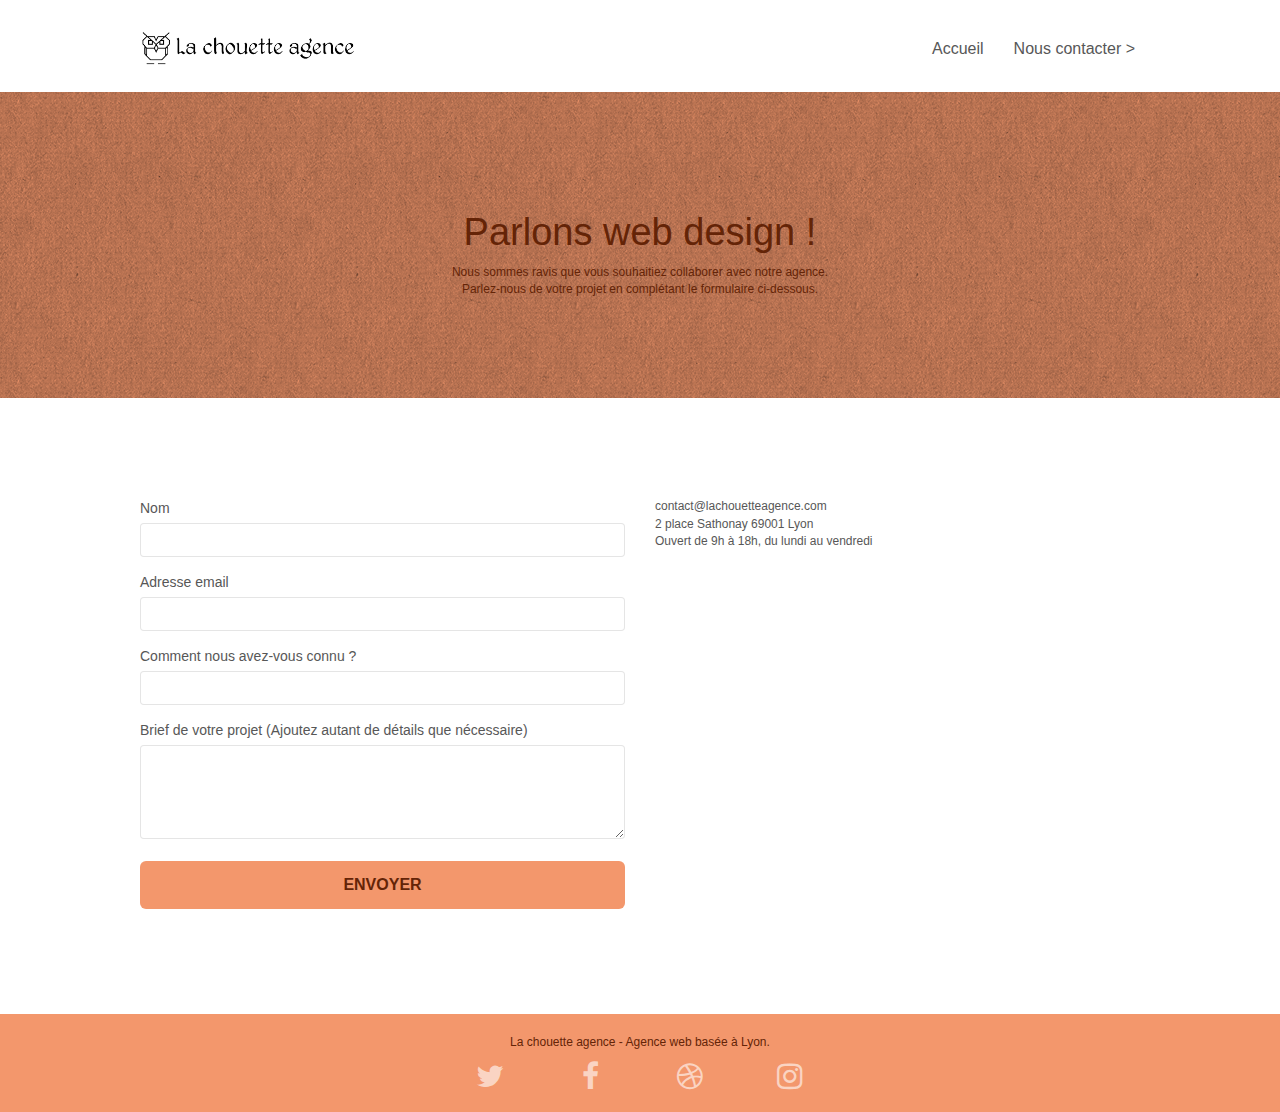
==== commit 10932a68: "Page name corrected" ====
--- a/page2.html
+++ b/page2.html
@@ -48,7 +48,7 @@
 					<li>
 					</li>
 					<li>
-						<a href="page2.html">page2 &gt;</a>
+						<a href="page2.html">Nous contacter &gt;</a>
 					</li>
 				</ul>
 			</div>
@@ -80,7 +80,7 @@
 	<div class="container bloc-lg">
 		<div class="row">
 			<div class="col-sm-6">
-				<form id="form_1" novalidate success-msg="Your message has been sent." fail-msg="Sorry it seems that our mail server is not responding, Sorry for the inconvenience!">
+				<form id="form_1" novalidate>
 					<div class="form-group">
 						<label for="name">
 							Nom
--- a/style.css
+++ b/style.css
@@ -822,7 +822,7 @@
 }
 
 .bg-presentation {
-    background-image: url("img/image-de-presentation.bmp");
+    background-image: url("img/image-de-presentation.jpg")
 }
 
 @media (max-width: 1024px) {
@@ -848,13 +848,13 @@
     }
 }
 
-@media only screen and (min-device-width: 768px) and (max-device-width: 1024px) and (orientation: landscape) {
+@media only screen and (min-width: 768px) and (max-width: 1024px) and (orientation: landscape) {
     .b-parallax {
         background-attachment: scroll;
     }
 }
 
-@media only screen and (min-device-width: 1024px) and (max-device-width: 1366px) and (-webkit-min-device-pixel-ratio: 1.5) {
+@media only screen and (min-width: 1024px) and (max-width: 1366px) and (-webkit-min-device-pixel-ratio: 1.5) {
     .b-parallax {
         background-attachment: scroll;
     }
@@ -872,10 +872,7 @@
         overflow-x: hidden;
         position: relative;
     }
-    .bloc {
-        padding-left: constant(safe-area-inset-left);
-        padding-right: constant(safe-area-inset-right);
-    }
+    
     .bloc-group,
     .bloc-group .bloc {
         display: block;
@@ -884,8 +881,6 @@
     .bloc-fill-screen .fill-bloc-top-edge,
     .bloc-fill-screen .fill-bloc-bottom-edge {
         padding: 0 20px;
-        padding-left: constant(safe-area-inset-left);
-        padding-right: constant(safe-area-inset-right);
     }
 }
 
--- a/css/et-line.css
+++ b/css/et-line.css
@@ -107,7 +107,7 @@
 .et-icon-wallet,
 .et-icon-wine {
     font-family: et-line;
-    speak: none;
+    speak: never;
     font-style: normal;
     font-weight: 400;
     font-variant: normal;
